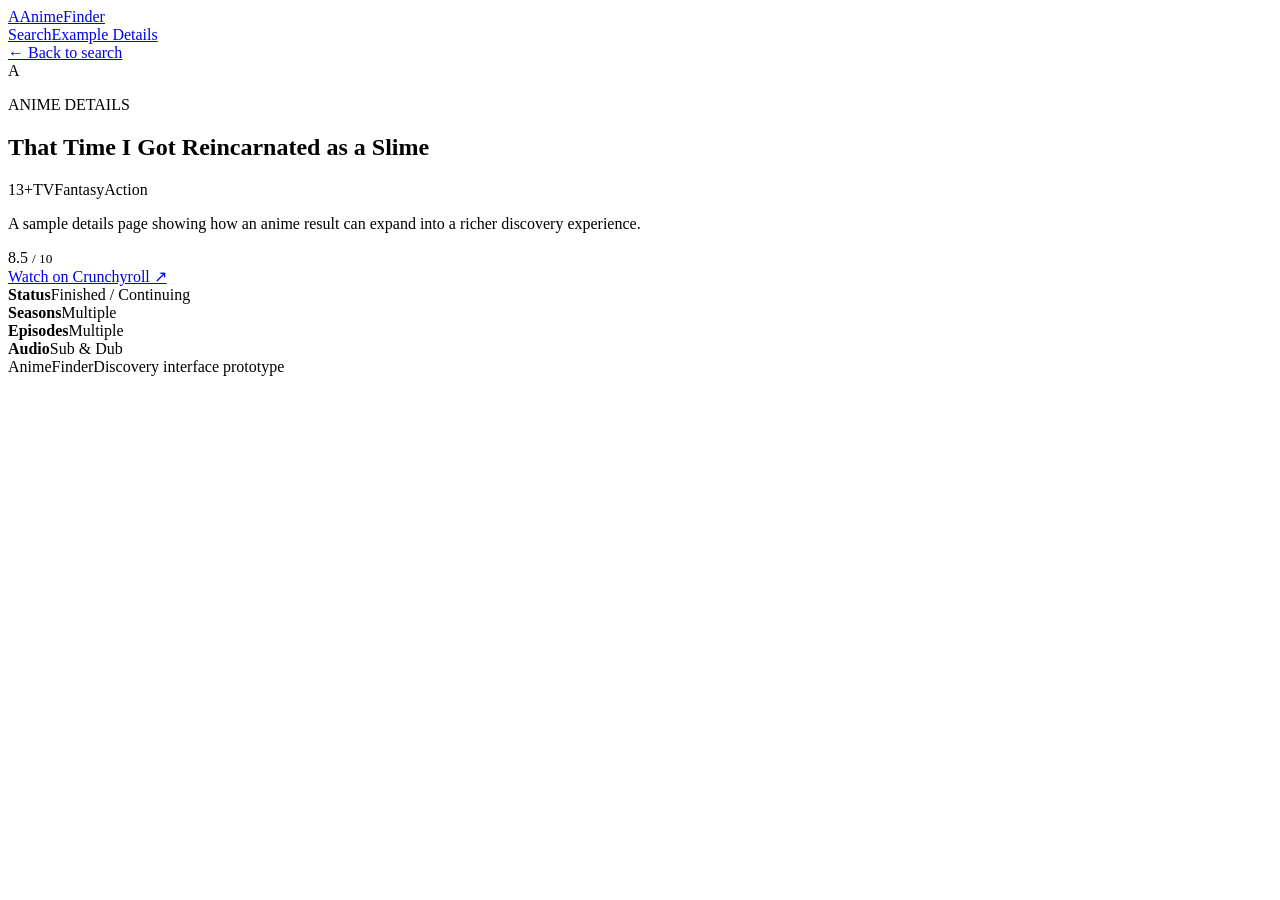
==== details.html @ a1693c2c "Build initial anime searcher pages" ====
<!doctype html>
<html lang="en"><head><meta charset="UTF-8"><meta name="viewport" content="width=device-width,initial-scale=1"><title>Anime Details — AnimeFinder</title><link rel="stylesheet" href="styles.css"></head>
<body>
<header class="topbar"><a class="brand" href="index.html"><span class="brand-mark">A</span><span>AnimeFinder</span></a><nav><a href="index.html">Search</a><a class="active" href="details.html">Example Details</a></nav></header>
<main class="detail-page">
<a class="back" href="index.html">← Back to search</a>
<section class="detail-hero"><div class="poster poster-blue">A</div><div><p class="eyebrow">ANIME DETAILS</p><h1>That Time I Got Reincarnated as a Slime</h1><div class="pills"><span>13+</span><span>TV</span><span>Fantasy</span><span>Action</span></div><p class="description">A sample details page showing how an anime result can expand into a richer discovery experience.</p><div class="score-big">8.5 <small>/ 10</small></div><a class="primary inline" href="https://www.crunchyroll.com/" target="_blank" rel="noopener">Watch on Crunchyroll ↗</a></div></section>
<section class="info-grid"><div><b>Status</b><span>Finished / Continuing</span></div><div><b>Seasons</b><span>Multiple</span></div><div><b>Episodes</b><span>Multiple</span></div><div><b>Audio</b><span>Sub & Dub</span></div></section>
</main><footer><span>AnimeFinder</span><span>Discovery interface prototype</span></footer>
</body></html>
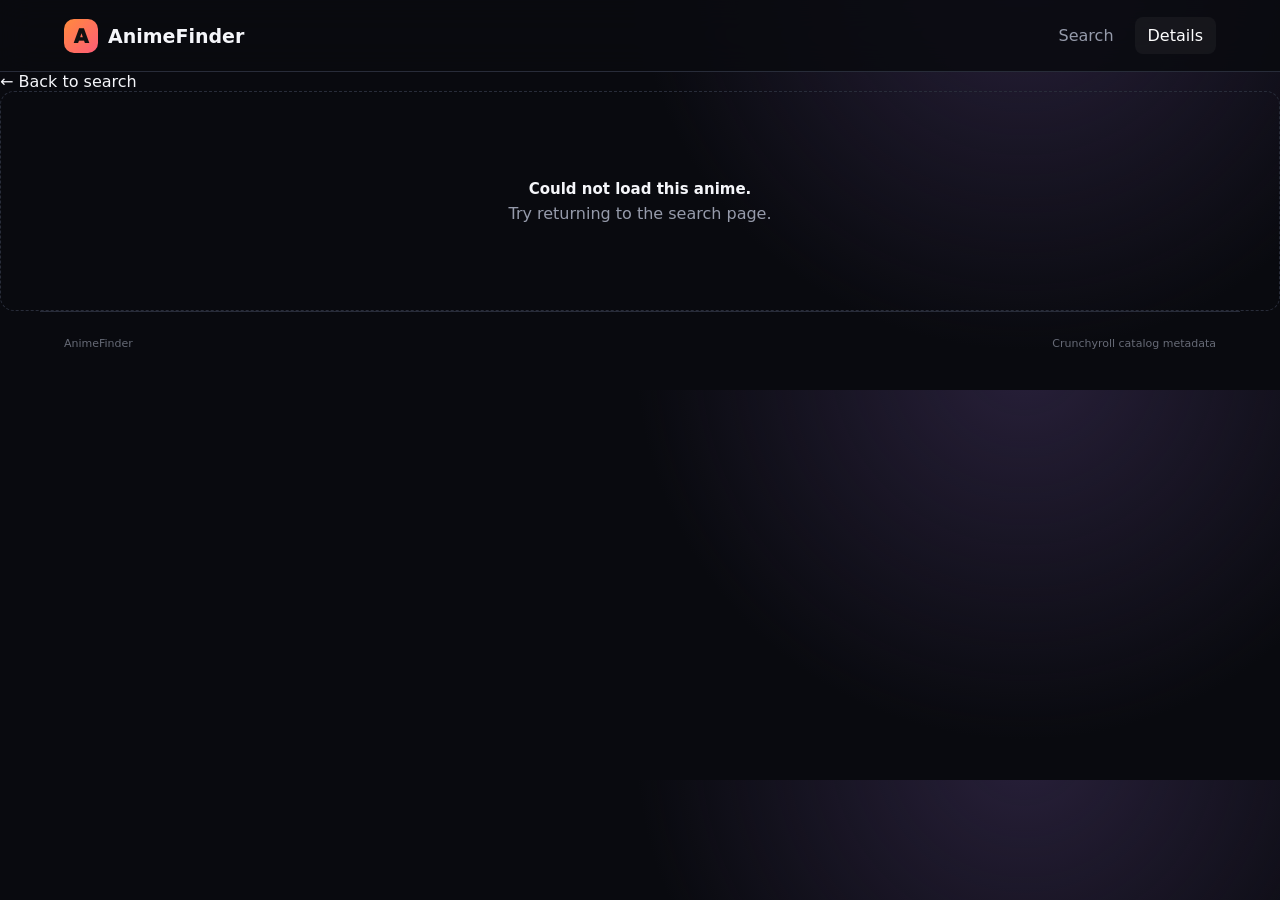
==== commit 2f470449: "Make anime details page dynamic" ====
--- a/details.html
+++ b/details.html
@@ -1,10 +1,62 @@
 <!doctype html>
-<html lang="en"><head><meta charset="UTF-8"><meta name="viewport" content="width=device-width,initial-scale=1"><title>Anime Details — AnimeFinder</title><link rel="stylesheet" href="styles.css"></head>
+<html lang="en">
+<head>
+  <meta charset="UTF-8">
+  <meta name="viewport" content="width=device-width,initial-scale=1">
+  <meta name="description" content="Anime details — AnimeFinder">
+  <title>Anime Details — AnimeFinder</title>
+  <link rel="stylesheet" href="styles.css">
+</head>
 <body>
-<header class="topbar"><a class="brand" href="index.html"><span class="brand-mark">A</span><span>AnimeFinder</span></a><nav><a href="index.html">Search</a><a class="active" href="details.html">Example Details</a></nav></header>
+<header class="topbar">
+  <a class="brand" href="index.html"><span class="brand-mark">A</span><span>AnimeFinder</span></a>
+  <nav><a href="index.html">Search</a><a class="active" href="details.html">Details</a></nav>
+</header>
 <main class="detail-page">
-<a class="back" href="index.html">← Back to search</a>
-<section class="detail-hero"><div class="poster poster-blue">A</div><div><p class="eyebrow">ANIME DETAILS</p><h1>That Time I Got Reincarnated as a Slime</h1><div class="pills"><span>13+</span><span>TV</span><span>Fantasy</span><span>Action</span></div><p class="description">A sample details page showing how an anime result can expand into a richer discovery experience.</p><div class="score-big">8.5 <small>/ 10</small></div><a class="primary inline" href="https://www.crunchyroll.com/" target="_blank" rel="noopener">Watch on Crunchyroll ↗</a></div></section>
-<section class="info-grid"><div><b>Status</b><span>Finished / Continuing</span></div><div><b>Seasons</b><span>Multiple</span></div><div><b>Episodes</b><span>Multiple</span></div><div><b>Audio</b><span>Sub & Dub</span></div></section>
-</main><footer><span>AnimeFinder</span><span>Discovery interface prototype</span></footer>
-</body></html>+  <a class="back" href="index.html">← Back to search</a>
+  <section id="details" class="detail-hero">
+    <div class="empty-state"><strong>Loading anime…</strong></div>
+  </section>
+</main>
+<footer><span>AnimeFinder</span><span>Crunchyroll catalog metadata</span></footer>
+<script>
+(async () => {
+  const root = document.getElementById("details");
+  const id = new URLSearchParams(location.search).get("anime");
+  try {
+    const response = await fetch("catalog.json", { cache: "no-store" });
+    if (!response.ok) throw new Error("Catalog unavailable");
+    const catalog = await response.json();
+    const anime = catalog.find(item => item.id === id) || catalog.find(item => item.title === id);
+    if (!anime) {
+      root.innerHTML = '<div class="empty-state"><strong>Anime not found.</strong><span><a class="watch-link" href="index.html">Return to search</a></span></div>';
+      return;
+    }
+    document.title = anime.title + " — AnimeFinder";
+    const esc = value => String(value ?? "").replace(/[&<>"']/g, c => ({"&":"&amp;","<":"&lt;",">":"&gt;",'"':"&quot;","'":"&#039;"}[c]));
+    const genres = (anime.genres || []).map(esc).join(" • ");
+    const image = anime.image ? '<img src="' + esc(anime.image) + '" alt="' + esc(anime.title) + '">' : '<span>' + esc(anime.title.slice(0,2).toUpperCase()) + '</span>';
+    root.innerHTML = `
+      <div class="poster">${image}</div>
+      <div>
+        <p class="eyebrow">ANIME DETAILS</p>
+        <h1>${esc(anime.title)}</h1>
+        <div class="pills">
+          ${anime.age ? '<span>' + esc(anime.age) + '+</span>' : ''}
+          <span>${esc(anime.type || "TV")}</span>
+          ${genres ? '<span>' + genres + '</span>' : ''}
+          <span>${esc(anime.audio || "Unknown audio")}</span>
+        </div>
+        <p class="description">${esc(anime.description || "No description available.")}</p>
+        ${anime.score ? '<div class="score-big">' + Number(anime.score).toFixed(1) + ' <small>/ 10</small></div>' : ''}
+        <a class="primary inline" href="${esc(anime.crunchylink)}" target="_blank" rel="noopener noreferrer">Watch on Crunchyroll ↗</a>
+      </div>
+    `;
+    document.querySelector(".info-grid")?.remove();
+  } catch (error) {
+    root.innerHTML = '<div class="empty-state"><strong>Could not load this anime.</strong><span>Try returning to the search page.</span></div>';
+  }
+})();
+</script>
+</body>
+</html>
--- a/styles.css
+++ b/styles.css
@@ -0,0 +1 @@
+:root{--bg:#090a0f;--panel:#11131b;--panel2:#171a24;--line:#282c39;--text:#f5f6fa;--muted:#969bab;--accent:#ff8a3d;--accent2:#ffb35c}*{box-sizing:border-box}html{scroll-behavior:smooth}body{margin:0;background:radial-gradient(circle at 80% -10%,#28203a 0,transparent 35%),var(--bg);color:var(--text);font-family:Inter,ui-sans-serif,system-ui,-apple-system,BlinkMacSystemFont,"Segoe UI",sans-serif}a{color:inherit;text-decoration:none}.topbar{height:72px;border-bottom:1px solid var(--line);display:flex;align-items:center;justify-content:space-between;padding:0 5%;background:#0a0b10dd;backdrop-filter:blur(16px);position:sticky;top:0;z-index:5}.brand{display:flex;align-items:center;gap:10px;font-weight:800;font-size:19px}.brand-mark{display:grid;place-items:center;width:34px;height:34px;border-radius:10px;background:linear-gradient(135deg,var(--accent),#ff5c77);color:#111;font-weight:950}.topbar nav{display:flex;gap:8px}.topbar nav a{padding:9px 13px;color:var(--muted);border-radius:8px}.topbar nav a:hover,.topbar nav a.active{color:#fff;background:#ffffff0b}.hero{max-width:1200px;margin:0 auto;padding:78px 24px 55px;display:flex;justify-content:space-between;align-items:end}.eyebrow{font-size:11px;letter-spacing:2px;font-weight:800;color:var(--accent);margin:0 0 12px}.hero h1{font-size:clamp(44px,7vw,78px);line-height:.96;letter-spacing:-4px;margin:0}.hero h1 span{color:#ff9c58}.hero-copy{color:var(--muted);font-size:17px;margin-top:22px;max-width:640px}.hero-stat{border:1px solid var(--line);background:#ffffff05;padding:18px 22px;border-radius:14px;min-width:170px}.hero-stat strong,.hero-stat span{display:block}.hero-stat strong{font-size:19px}.hero-stat span{color:var(--muted);font-size:12px;margin-top:4px}.search-shell{max-width:1200px;margin:0 auto;padding:0 24px 60px}.search-row{display:flex;gap:12px;margin-bottom:25px}.search-box{display:flex;align-items:center;gap:12px;background:var(--panel);border:1px solid var(--line);border-radius:12px;padding:0 16px;flex:1}.search-box span{font-size:27px;color:var(--muted)}input,select{font:inherit;color:var(--text)}.search-box input{width:100%;height:54px;background:none;border:0;outline:0}.primary{border:0;border-radius:11px;background:linear-gradient(135deg,var(--accent),#ff6c55);color:#17100b;font-weight:800;padding:0 23px;cursor:pointer}.primary:hover{filter:brightness(1.08)}.content-grid{display:grid;grid-template-columns:250px 1fr;gap:28px}.filters{border:1px solid var(--line);background:var(--panel);border-radius:14px;padding:18px;height:max-content;position:sticky;top:90px}.filter-header{display:flex;justify-content:space-between;align-items:center;margin-bottom:20px}.filter-header h2{margin:0;font-size:16px}.filter-header button{border:0;background:none;color:var(--accent);cursor:pointer;font-size:12px}.filters label{display:block;color:#c9cbd2;font-size:12px;font-weight:650;margin:17px 0}.filters select{display:block;width:100%;margin-top:8px;background:var(--panel2);border:1px solid var(--line);padding:10px;border-radius:8px;outline:0}.filters input[type=range]{width:100%;margin-top:12px;accent-color:var(--accent)}.range-value{float:right;color:var(--muted);font-size:11px}.checkbox-row{display:flex!important;gap:9px;align-items:center;margin-top:20px!important}.checkbox-row input{accent-color:var(--accent)}.results-head{display:flex;justify-content:space-between;align-items:end;margin-bottom:15px}.results-head h2{margin:0;font-size:23px}.results-head .eyebrow{margin-bottom:6px}.results-head>span{color:var(--muted);font-size:12px}.cards{display:grid;grid-template-columns:repeat(3,1fr);gap:14px}.card{overflow:hidden;border:1px solid var(--line);background:var(--panel);border-radius:13px;transition:.2s}.card:hover{transform:translateY(-3px);border-color:#444958}.poster{height:230px;display:grid;place-items:center;font-size:50px;font-weight:950;letter-spacing:-2px;color:#fff;background:linear-gradient(145deg,#2b1e4b,#171a2d)}.poster-orange{background:linear-gradient(145deg,#64321e,#231719)}.poster-green{background:linear-gradient(145deg,#16463d,#121f24)}.poster-pink{background:linear-gradient(145deg,#5a2247,#201827)}.poster-blue{background:linear-gradient(145deg,#1d4d75,#151b30)}.poster-red{background:linear-gradient(145deg,#6b211d,#24161b)}.poster-rose{background:linear-gradient(145deg,#75254b,#251625)}.poster-teal{background:linear-gradient(145deg,#16615c,#122124)}.poster-violet{background:linear-gradient(145deg,#4a2a72,#19182d)}.poster-slate{background:linear-gradient(145deg,#435064,#161a25)}.poster-cyan{background:linear-gradient(145deg,#175e75,#14202e)}.card-body{padding:13px}.card-title-row{display:flex;gap:8px;align-items:start}.card h3{font-size:15px;margin:0 0 7px;line-height:1.25;flex:1}.favorite-btn{border:0;background:none;color:#697080;font-size:22px;line-height:1;cursor:pointer;padding:0 2px}.favorite-btn.is-favorite{color:#ffc56b}.card-description{font-size:12px;line-height:1.5;color:var(--muted);min-height:54px;margin:0 0 10px}.meta{display:flex;gap:6px;flex-wrap:wrap}.meta span{font-size:10px;padding:4px 7px;border-radius:5px;background:#ffffff0a;color:#b9bbc4}.rating{color:#ffc56b!important}.card-submeta{color:#777c89;font-size:10px;margin-top:10px}.watch-link{display:inline-block;color:var(--accent2);font-size:11px;font-weight:700;margin-top:12px}.empty-state{grid-column:1/-1;display:flex;flex-direction:column;gap:6px;align-items:center;justify-content:center;min-height:220px;border:1px dashed var(--line);border-radius:14px;color:var(--muted);text-align:center}.empty-state strong{color:var(--text);font-size:15px}footer{max-width:1200px;margin:auto;padding:25px 24px 40px;border-top:1px solid var(--line);display:flex;justify-content:space-between;color:#666a76;font-size:11px}@media(max-width:950px){.cards{grid-template-columns:repeat(2,1fr)}}@media(max-width:800px){.hero{display:block;padding-top:55px}.hero-stat{margin-top:25px;width:max-content}.content-grid{grid-template-columns:1fr}.filters{position:static;order:1}.results{order:0}.search-row{flex-direction:column}.primary{height:50px}}@media(max-width:560px){.cards{grid-template-columns:1fr}.hero h1{letter-spacing:-2px}.topbar{padding:0 18px}.topbar nav a:not(:first-child){display:none}footer{display:block}.footer span{display:block;margin-top:4px}}
